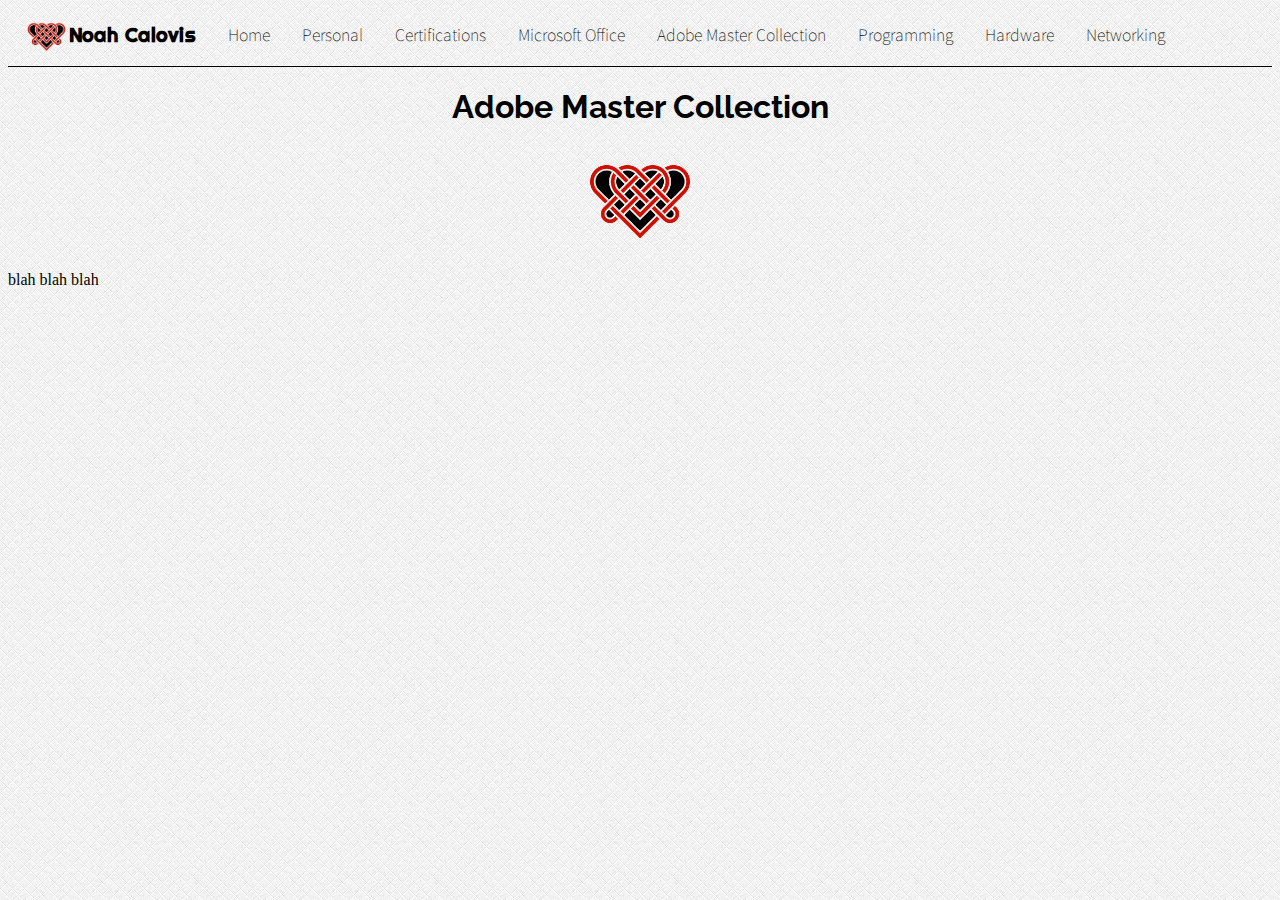
==== amc.html @ 2eb78ebd "1" ====
<!DOCTYPE html>
<html>
<head>
	<link href="https://fonts.googleapis.com/css?family=Anton|Cabin+Condensed|Francois+One|Lalezar|Merriweather|Noto+Sans+JP|Nunito+Sans|Oswald|Raleway|Righteous" rel="stylesheet">
	<link rel="stylesheet" href="style.css">
<style>

</style>
	<title>Adobe Master Collection</title>
</head>
<body>
	<ul>
		<li class="name"><a href="index.html"><img src="celtic-heart.png" style="float: left;" width="45" height="30">Noah Calovis</a></li>
		<li class="nav"><a href="index.html">Home</a></li>
		<li class="nav"><a href="personal.html">Personal</a></li>
		<li class="nav"><a href="cert.html">Certifications</a></li>
		<li class="nav"><a href="micro.html">Microsoft Office</a></li>
		<li class="nav"><a href="amc.html">Adobe Master Collection</a></li>
		<li class="nav"><a href="pro.html">Programming</a></li>
		<li class="nav"><a href="hard.html">Hardware</a></li>
		<li class="nav"><a href="net.html">Networking</a></li>
	</ul>

	<h1>Adobe Master Collection<br><br><img src="celtic-heart.png" width="120" onmouseover="this.src='celtic-heart2.png'" onmouseout="this.src='celtic-heart.png'"></h1>

<p>blah blah blah</p>

</body>
</html>
---- style.css ----
body {
	background-image: url('bg.png');
}
h1 {
	text-align: center;
	font-family: 'Raleway', sans-serif;
}
h2{
	text-align: center;
	font-family: 'Righteous', cursive
}
.footer {
	border-top: 1px solid black;
	position: fixed;
	left: 0;
	bottom: 22px;
	width: 100%;
	text-align: center;
}
ul {
	list-style-type: none;
	margin: 0;
	padding: 0;
	overflow: hidden;
	background-color: none;
	border-bottom: 1px solid black;
}
.nav a{
	transition: 0.3s all ease;

}
.nav a:link, .nav a:visited{

}
.nav a:hover, .nav a:active{
	transform: scale(1.2);
	color: lime;
}
.name a{
	font-size: 1.25em;
	font-weight: bold;
	font-family: 'Righteous', cursive;
}

li {
	float: left;
}

li a {
	list-style-type: none;
	font-size: 1em;
	font-weight: lighter;
    display: inline-block;
    color: black;
    text-align: center;
    padding: 14px 16px;
    text-decoration: none;
    font-family: 'Noto Sans JP', sans-serif;  

}
.resume {
	font-size: 1.025em; 
	text-align: center;
	font-family: 'Nunito Sans', sans-serif;
}
.ul2 {
	border-bottom: none;
}
.cinfo {
	float: none !important;
	text-align: center;
	font-family: 'Noto Sans', sans-serif;
	font-size: .93em;
}
.cinfo a {
	display: inline-block;
	padding: 8px;
	background-color: white;
	transition: 0.3s all ease;
	font-weight: bold;
	font-family: 'Noto Sans', sans-serif;
	border: 2px solid black;
	border-radius: 6px;
	margin-bottom: 5px;
}
.cinfo a:link, .cinfo a:visited{

}
.cinfo a:hover, .cinfo a:active{
	transform: scale(1.2);
	color: lime;
	background-color: black;
	border: 2px solid white;
}
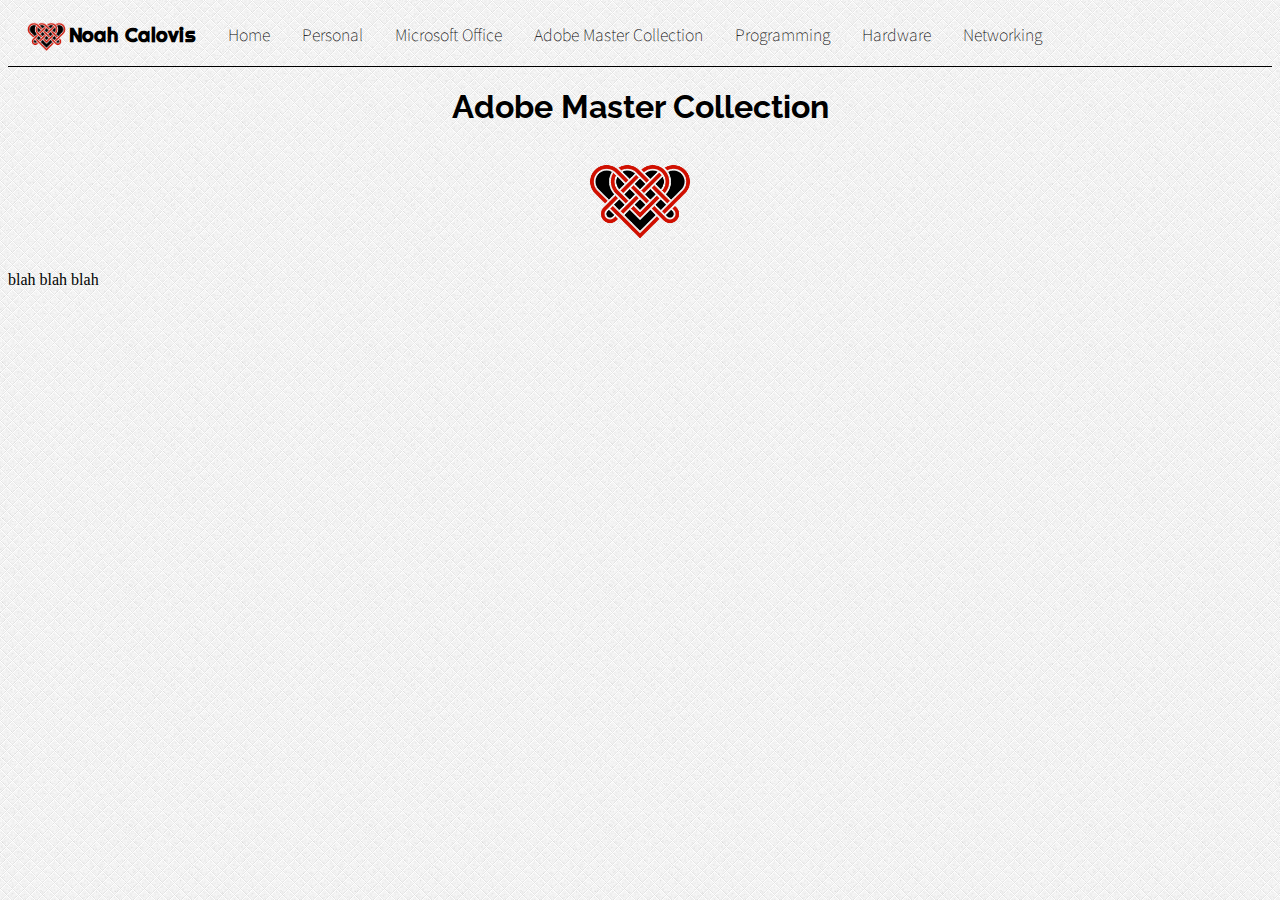
==== commit 7a6f5f2a: "ioho" ====
--- a/amc.html
+++ b/amc.html
@@ -13,7 +13,6 @@
 		<li class="name"><a href="index.html"><img src="celtic-heart.png" style="float: left;" width="45" height="30">Noah Calovis</a></li>
 		<li class="nav"><a href="index.html">Home</a></li>
 		<li class="nav"><a href="personal.html">Personal</a></li>
-		<li class="nav"><a href="cert.html">Certifications</a></li>
 		<li class="nav"><a href="micro.html">Microsoft Office</a></li>
 		<li class="nav"><a href="amc.html">Adobe Master Collection</a></li>
 		<li class="nav"><a href="pro.html">Programming</a></li>
--- a/style.css
+++ b/style.css
@@ -27,7 +27,6 @@
 }
 .nav a{
 	transition: 0.3s all ease;
-
 }
 .nav a:link, .nav a:visited{
 
@@ -91,4 +90,7 @@
 	color: lime;
 	background-color: black;
 	border: 2px solid white;
+}
+.tble {
+	margin-left: 100px;
 }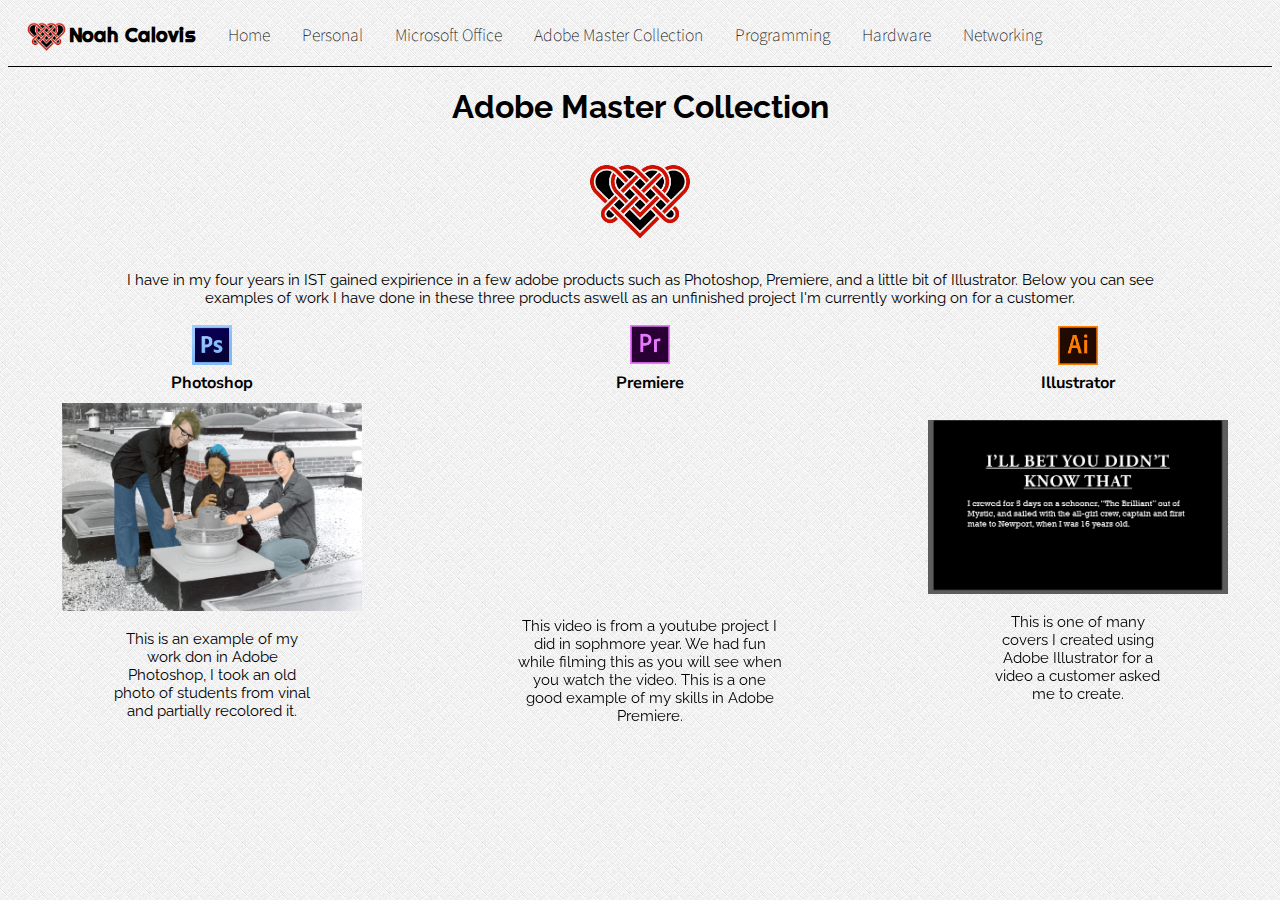
==== commit 82940f11: "files" ====
--- a/amc.html
+++ b/amc.html
@@ -1,28 +1,47 @@
-<!DOCTYPE html>
-<html>
-<head>
-	<link href="https://fonts.googleapis.com/css?family=Anton|Cabin+Condensed|Francois+One|Lalezar|Merriweather|Noto+Sans+JP|Nunito+Sans|Oswald|Raleway|Righteous" rel="stylesheet">
-	<link rel="stylesheet" href="style.css">
-<style>
-
-</style>
-	<title>Adobe Master Collection</title>
-</head>
-<body>
-	<ul>
-		<li class="name"><a href="index.html"><img src="celtic-heart.png" style="float: left;" width="45" height="30">Noah Calovis</a></li>
-		<li class="nav"><a href="index.html">Home</a></li>
-		<li class="nav"><a href="personal.html">Personal</a></li>
-		<li class="nav"><a href="micro.html">Microsoft Office</a></li>
-		<li class="nav"><a href="amc.html">Adobe Master Collection</a></li>
-		<li class="nav"><a href="pro.html">Programming</a></li>
-		<li class="nav"><a href="hard.html">Hardware</a></li>
-		<li class="nav"><a href="net.html">Networking</a></li>
-	</ul>
-
-	<h1>Adobe Master Collection<br><br><img src="celtic-heart.png" width="120" onmouseover="this.src='celtic-heart2.png'" onmouseout="this.src='celtic-heart.png'"></h1>
-
-<p>blah blah blah</p>
-
-</body>
+<!DOCTYPE html>
+<html>
+<head>
+	<link href="https://fonts.googleapis.com/css?family=Anton|Cabin+Condensed|Francois+One|Lalezar|Merriweather|Noto+Sans+JP|Nunito+Sans|Oswald|Raleway|Righteous" rel="stylesheet">
+	<link rel="stylesheet" href="style.css">
+<style>
+p {
+	font-family: 'Raleway', sans-serif;
+	font-size: .95em;
+	text-align: center;
+	padding-right: 100px;
+	padding-left: 100px;
+}
+</style>
+	<title>Adobe Master Collection</title>
+</head>
+<body>
+	<ul>
+		<li class="name"><a href="index.html"><img src="celtic-heart.png" style="float: left;" width="45" height="30">Noah Calovis</a></li>
+		<li class="nav"><a href="index.html">Home</a></li>
+		<li class="nav"><a href="personal.html">Personal</a></li>
+		<li class="nav"><a href="micro.html">Microsoft Office</a></li>
+		<li class="nav"><a href="amc.html">Adobe Master Collection</a></li>
+		<li class="nav"><a href="pro.html">Programming</a></li>
+		<li class="nav"><a href="hard.html">Hardware</a></li>
+		<li class="nav"><a href="net.html">Networking</a></li>
+	</ul>
+
+	<h1>Adobe Master Collection<br><br><img src="celtic-heart.png" width="120" onmouseover="this.src='celtic-heart2.png'" onmouseout="this.src='celtic-heart.png'"></h1>
+
+<p>I have in my four years in IST gained expirience in a few adobe products such as Photoshop, Premiere, and a little bit of Illustrator. Below you can see examples of work I have done in these three products aswell as an unfinished project I'm currently working on for a customer. </p>
+
+<table style="width: 100%">
+	<tr>
+		<th class="resume"><img src="photoshop.png" width="40"><br>Photoshop</th>
+		<th class="resume"><img src="premiere.png" width="40"><br>Premiere</th>
+		<th class="resume"><img src="illustrator.png" width="40"><br>Illustrator</th>
+	</tr>
+	<tr>
+		<td align="center"><img src="photoshop\sophia0001.png" style="width: 300px;"><p>This is an example of my work don in Adobe Photoshop, I took an old photo of students from vinal and partially recolored it.</p></td>
+		<td align="center"><iframe width="300" height="200" src="https://www.youtube.com/embed/RgPEXLscRgw" frameborder="0" allow="accelerometer; autoplay; encrypted-media; gyroscope; picture-in-picture" allowfullscreen></iframe><p>This video is from a youtube project I did in sophmore year. We had fun while filming this as you will see when you watch the video. This is a one good example of my skills in Adobe Premiere.</p></td>
+		<td align="center"><img src="illevid.png" style="width: 300px;"><p>This is one of many covers I created using Adobe Illustrator for a video a customer asked me to create.</p></td>
+	</tr>
+</table>
+
+</body>
 </html>--- a/style.css
+++ b/style.css
@@ -1,96 +1,98 @@
-body {
-	background-image: url('bg.png');
-}
-h1 {
-	text-align: center;
-	font-family: 'Raleway', sans-serif;
-}
-h2{
-	text-align: center;
-	font-family: 'Righteous', cursive
-}
-.footer {
-	border-top: 1px solid black;
-	position: fixed;
-	left: 0;
-	bottom: 22px;
-	width: 100%;
-	text-align: center;
-}
-ul {
-	list-style-type: none;
-	margin: 0;
-	padding: 0;
-	overflow: hidden;
-	background-color: none;
-	border-bottom: 1px solid black;
-}
-.nav a{
-	transition: 0.3s all ease;
-}
-.nav a:link, .nav a:visited{
-
-}
-.nav a:hover, .nav a:active{
-	transform: scale(1.2);
-	color: lime;
-}
-.name a{
-	font-size: 1.25em;
-	font-weight: bold;
-	font-family: 'Righteous', cursive;
-}
-
-li {
-	float: left;
-}
-
-li a {
-	list-style-type: none;
-	font-size: 1em;
-	font-weight: lighter;
-    display: inline-block;
-    color: black;
-    text-align: center;
-    padding: 14px 16px;
-    text-decoration: none;
-    font-family: 'Noto Sans JP', sans-serif;  
-
-}
-.resume {
-	font-size: 1.025em; 
-	text-align: center;
-	font-family: 'Nunito Sans', sans-serif;
-}
-.ul2 {
-	border-bottom: none;
-}
-.cinfo {
-	float: none !important;
-	text-align: center;
-	font-family: 'Noto Sans', sans-serif;
-	font-size: .93em;
-}
-.cinfo a {
-	display: inline-block;
-	padding: 8px;
-	background-color: white;
-	transition: 0.3s all ease;
-	font-weight: bold;
-	font-family: 'Noto Sans', sans-serif;
-	border: 2px solid black;
-	border-radius: 6px;
-	margin-bottom: 5px;
-}
-.cinfo a:link, .cinfo a:visited{
-
-}
-.cinfo a:hover, .cinfo a:active{
-	transform: scale(1.2);
-	color: lime;
-	background-color: black;
-	border: 2px solid white;
-}
-.tble {
-	margin-left: 100px;
-}+body {
+	background-image: url('bg.png');
+}
+h1 {
+	text-align: center;
+	font-family: 'Raleway', sans-serif;
+}
+h2{
+	text-align: center;
+	font-family: 'Righteous', cursive
+}
+.footer {
+	border-top: 1px solid black;
+	position: fixed;
+	left: 0;
+	bottom: 22px;
+	width: 100%;
+	text-align: center;
+}
+ul {
+	list-style-type: none;
+	margin: 0;
+	padding: 0;
+	overflow: hidden;
+	background-color: none;
+	border-bottom: 1px solid black;
+}
+.nav a{
+	transition: 0.3s all ease;
+}
+.nav a:link, .nav a:visited{
+
+}
+.nav a:hover, .nav a:active{
+	transform: scale(1.2);
+	color: lime;
+}
+.name a{
+	font-size: 1.25em;
+	font-weight: bold;
+	font-family: 'Righteous', cursive;
+}
+
+li {
+	float: left;
+}
+
+li a {
+	list-style-type: none;
+	font-size: 1em;
+	font-weight: lighter;
+    display: inline-block;
+    color: black;
+    text-align: center;
+    padding: 14px 16px;
+    text-decoration: none;
+    font-family: 'Noto Sans JP', sans-serif;  
+
+}
+.resume {
+	font-size: 1.025em; 
+	text-align: center;
+	font-family: 'Nunito Sans', sans-serif;
+}
+.ul2 {
+	border-bottom: none;
+}
+.cinfo {
+	float: none !important;
+	text-align: center;
+	font-family: 'Noto Sans', sans-serif;
+	font-size: .93em;
+}
+.cinfo a {
+	display: inline-block;
+	padding: 8px;
+	background-color: white;
+	transition: 0.3s all ease;
+	font-weight: bold;
+	font-family: 'Noto Sans', sans-serif;
+	border: 2px solid black;
+	border-radius: 6px;
+	margin-bottom: 5px;
+}
+.cinfo a:link, .cinfo a:visited{
+	text-decoration: none;
+	color: black;
+
+}
+.cinfo a:hover, .cinfo a:active{
+	transform: scale(1.2);
+	color: lime;
+	background-color: black;
+	border: 2px solid white;
+}
+.tble {
+	margin-left: 100px;
+}
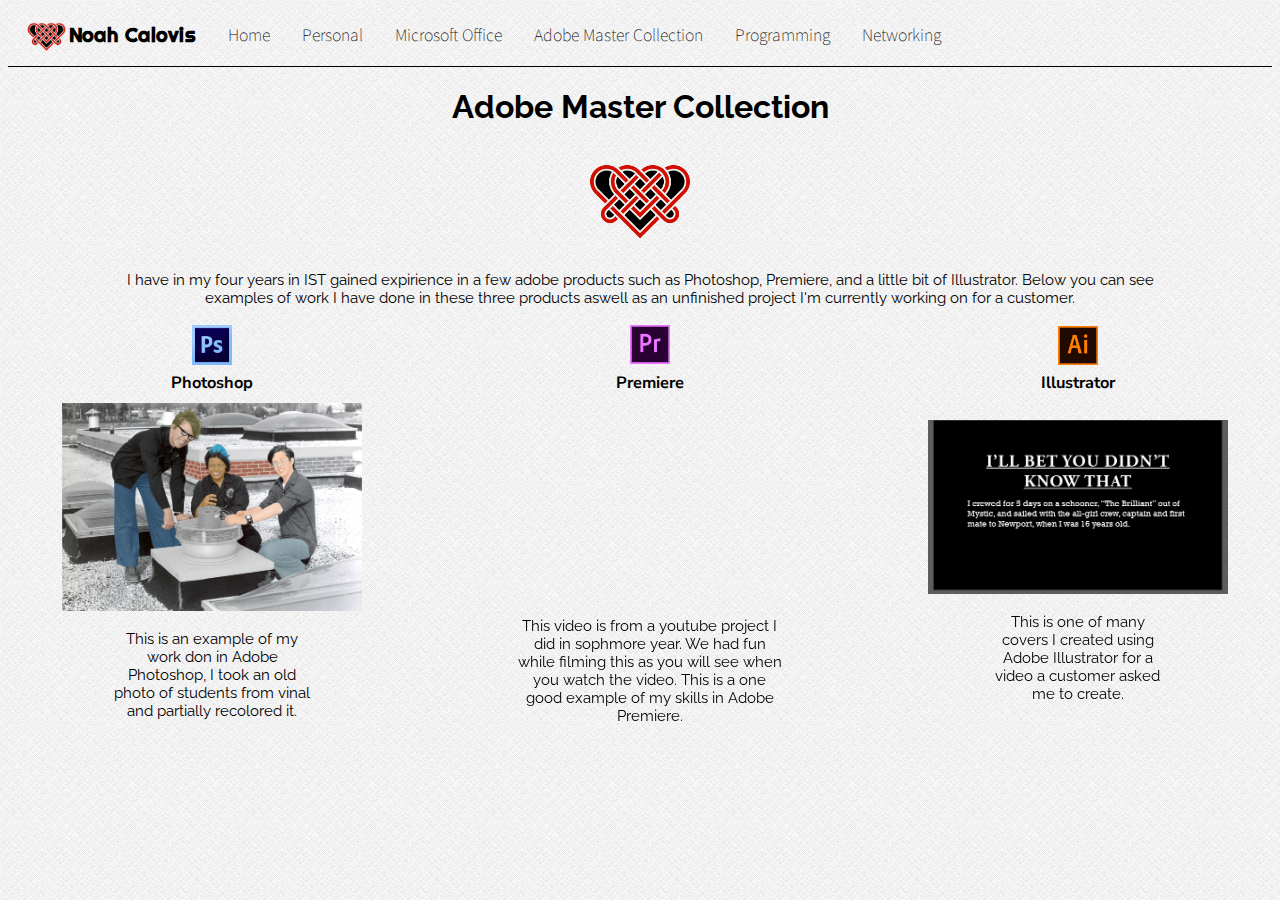
==== commit 76c6efe4: "final final" ====
--- a/amc.html
+++ b/amc.html
@@ -22,7 +22,6 @@
 		<li class="nav"><a href="micro.html">Microsoft Office</a></li>
 		<li class="nav"><a href="amc.html">Adobe Master Collection</a></li>
 		<li class="nav"><a href="pro.html">Programming</a></li>
-		<li class="nav"><a href="hard.html">Hardware</a></li>
 		<li class="nav"><a href="net.html">Networking</a></li>
 	</ul>
 
